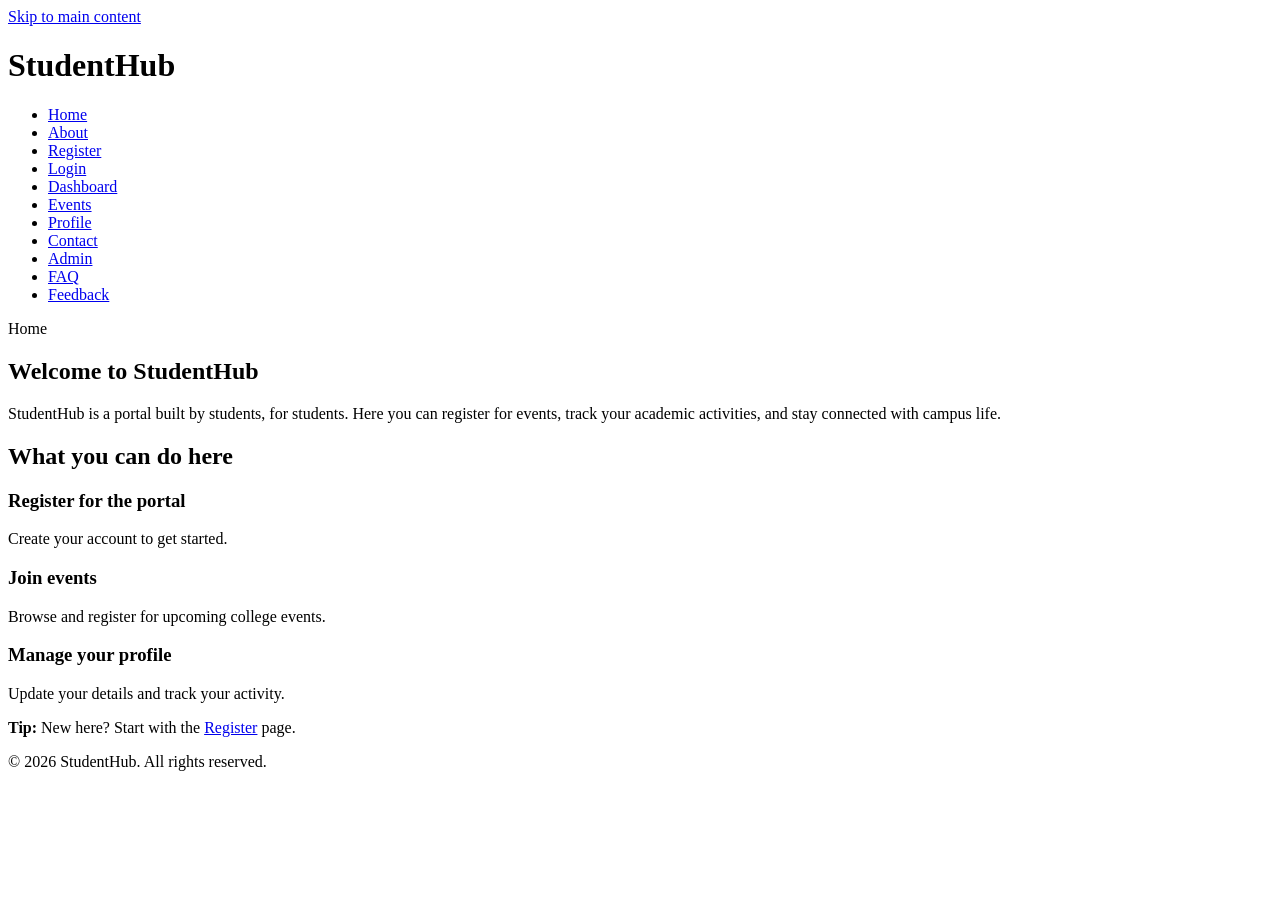
==== index.html @ 0d880f9d "Initial commit" ====
<!DOCTYPE html>
<html lang="en">
<head>
  <meta charset="UTF-8">
  <meta name="viewport" content="width=device-width, initial-scale=1.0">
  <title>Home - StudentHub</title>
  
</head>
<body>

  <!-- Skip to content link for keyboard/screen reader users -->
  <a href="#main-content" class="skip-link">Skip to main content</a>

  <header>
    <h1>StudentHub</h1>
    <nav aria-label="Main navigation">
      <ul>
        <li><a href="index.html">Home</a></li>
        <li><a href="about.html">About</a></li>
        <li><a href="register.html">Register</a></li>
        <li><a href="login.html">Login</a></li>
        <li><a href="dashboard.html">Dashboard</a></li>
        <li><a href="events.html">Events</a></li>
        <li><a href="profile.html">Profile</a></li>
        <li><a href="contact.html">Contact</a></li>
        <li><a href="admin.html">Admin</a></li>
        <li><a href="faq.html">FAQ</a></li>
        <li><a href="feedback.html">Feedback</a></li>
      </ul>
    </nav>
  </header>

  <nav class="breadcrumb" aria-label="Breadcrumb">
    Home
  </nav>

  <main id="main-content">
    <section>
      <h2>Welcome to StudentHub</h2>
      <p>StudentHub is a portal built by students, for students. Here you can register for
        events, track your academic activities, and stay connected with campus life.</p>
    </section>

    <section aria-labelledby="features-heading">
      <h2 id="features-heading">What you can do here</h2>
      <article>
        <h3>Register for the portal</h3>
        <p>Create your account to get started.</p>
      </article>
      <article>
        <h3>Join events</h3>
        <p>Browse and register for upcoming college events.</p>
      </article>
      <article>
        <h3>Manage your profile</h3>
        <p>Update your details and track your activity.</p>
      </article>
    </section>

    <aside aria-label="Quick tip">
      <p><strong>Tip:</strong> New here? Start with the <a href="register.html">Register</a> page.</p>
    </aside>
  </main>

  <footer>
    <p>&copy; 2026 StudentHub. All rights reserved.</p>
  </footer>

</body>
</html>
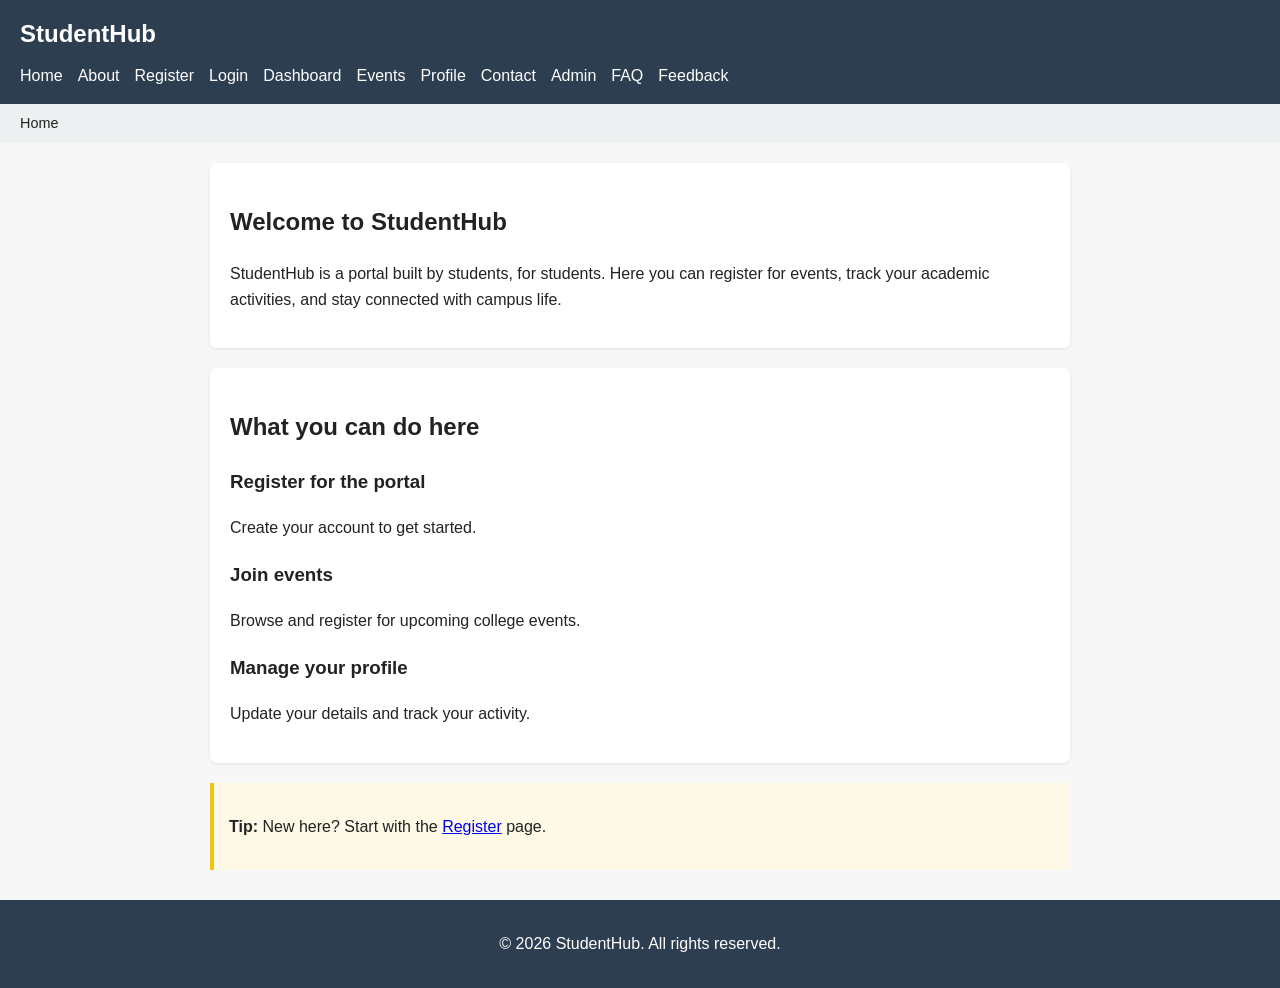
==== commit ae98670c: "css added" ====
--- a/index.html
+++ b/index.html
@@ -4,7 +4,7 @@
   <meta charset="UTF-8">
   <meta name="viewport" content="width=device-width, initial-scale=1.0">
   <title>Home - StudentHub</title>
-  
+  <link rel="stylesheet" href="style.css">
 </head>
 <body>
 
--- a/style.css
+++ b/style.css
@@ -0,0 +1,145 @@
+/* Simple shared styling for StudentHub */
+
+* {
+  box-sizing: border-box;
+}
+
+body {
+  font-family: Arial, Helvetica, sans-serif;
+  margin: 0;
+  padding: 0;
+  line-height: 1.6;
+  color: #222;
+  background-color: #f7f7f7;
+}
+
+/* Skip to content link - hidden until focused (accessibility) */
+.skip-link {
+  position: absolute;
+  left: -999px;
+  top: 0;
+  background: #000;
+  color: #fff;
+  padding: 8px 16px;
+  z-index: 100;
+}
+
+.skip-link:focus {
+  left: 0;
+}
+
+header {
+  background-color: #2c3e50;
+  color: #fff;
+  padding: 15px 20px;
+}
+
+header h1 {
+  margin: 0 0 10px 0;
+  font-size: 1.5rem;
+}
+
+nav ul {
+  list-style: none;
+  display: flex;
+  flex-wrap: wrap;
+  gap: 15px;
+  margin: 0;
+  padding: 0;
+}
+
+nav a {
+  color: #fff;
+  text-decoration: none;
+}
+
+nav a:hover,
+nav a:focus {
+  text-decoration: underline;
+}
+
+/* Breadcrumb navigation */
+.breadcrumb {
+  background: #ecf0f1;
+  padding: 8px 20px;
+  font-size: 0.9rem;
+}
+
+.breadcrumb a {
+  color: #2c3e50;
+}
+
+main {
+  max-width: 900px;
+  margin: 20px auto;
+  padding: 0 20px;
+}
+
+section {
+  background: #fff;
+  padding: 20px;
+  margin-bottom: 20px;
+  border-radius: 6px;
+  box-shadow: 0 1px 3px rgba(0,0,0,0.1);
+}
+
+aside {
+  background: #fef9e7;
+  padding: 15px;
+  border-left: 4px solid #f1c40f;
+  margin-bottom: 20px;
+}
+
+form label {
+  display: block;
+  margin-top: 10px;
+  font-weight: bold;
+}
+
+form input,
+form textarea,
+form select {
+  width: 100%;
+  padding: 8px;
+  margin-top: 4px;
+  border: 1px solid #ccc;
+  border-radius: 4px;
+}
+
+form button {
+  margin-top: 15px;
+  padding: 10px 20px;
+  background-color: #2c3e50;
+  color: #fff;
+  border: none;
+  border-radius: 4px;
+  cursor: pointer;
+}
+
+table {
+  width: 100%;
+  border-collapse: collapse;
+}
+
+table th,
+table td {
+  border: 1px solid #ccc;
+  padding: 8px;
+  text-align: left;
+}
+
+footer {
+  background-color: #2c3e50;
+  color: #fff;
+  text-align: center;
+  padding: 15px;
+  margin-top: 30px;
+}
+
+/* Keyboard focus visibility - accessibility */
+a:focus,
+button:focus,
+input:focus,
+textarea:focus {
+  outline: 3px solid #f1c40f;
+}
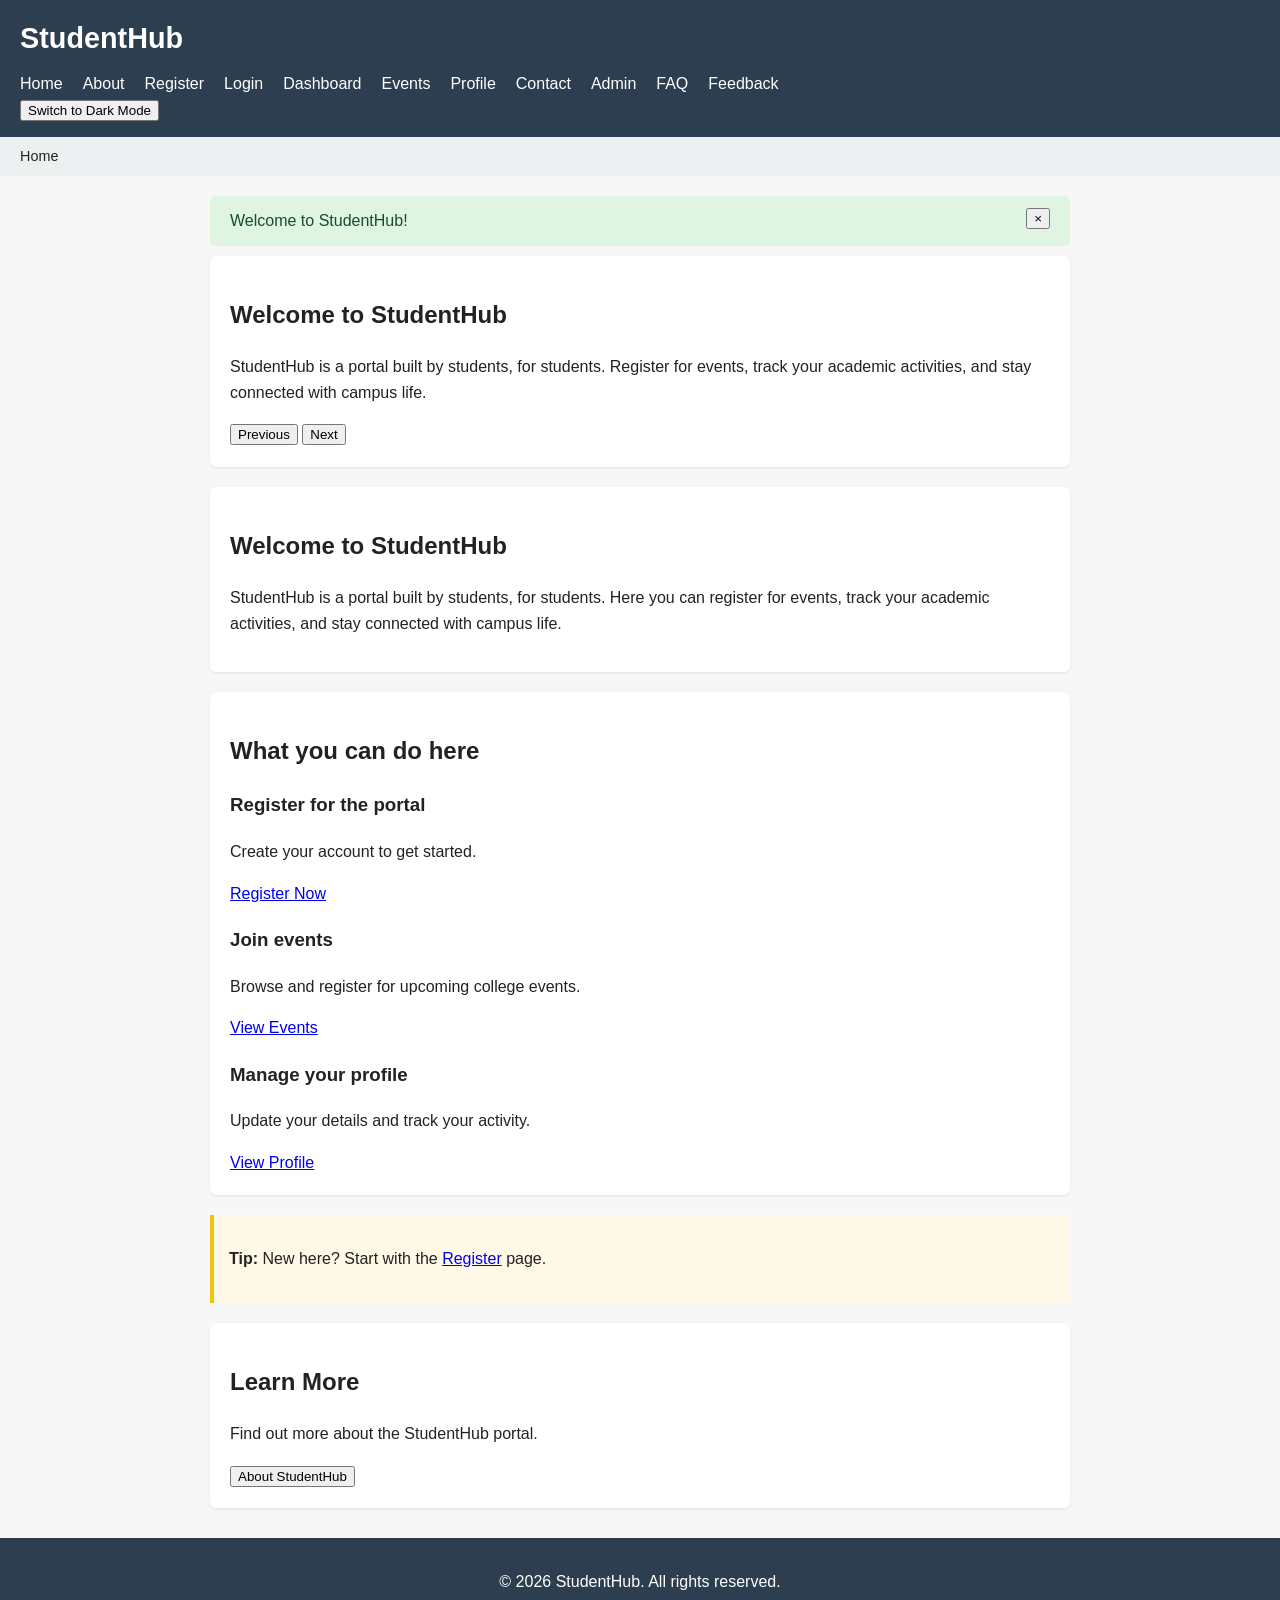
==== commit b6e1203e: "JavaScript DOM Manipulation, Event Handling, and UI Interactivity" ====
--- a/index.html
+++ b/index.html
@@ -1,3 +1,4 @@
+
 <!DOCTYPE html>
 <html lang="en">
 <head>
@@ -8,11 +9,19 @@
 </head>
 <body>
 
-  <!-- Skip to content link for keyboard/screen reader users -->
+  <!-- Skip to content link -->
   <a href="#main-content" class="skip-link">Skip to main content</a>
 
   <header>
     <h1>StudentHub</h1>
+
+    <!-- Hamburger menu -->
+    <button id="menuToggle" class="menu-toggle"
+            type="button" aria-label="Toggle navigation"
+            aria-expanded="false">
+      ☰ Menu
+    </button>
+
     <nav aria-label="Main navigation">
       <ul>
         <li><a href="index.html">Home</a></li>
@@ -28,6 +37,11 @@
         <li><a href="feedback.html">Feedback</a></li>
       </ul>
     </nav>
+
+    <!-- Light/dark theme switcher -->
+    <button id="themeToggle" type="button">
+      Switch to Dark Mode
+    </button>
   </header>
 
   <nav class="breadcrumb" aria-label="Breadcrumb">
@@ -35,36 +49,124 @@
   </nav>
 
   <main id="main-content">
+
+    <!-- Notification banner -->
+    <div id="notification" class="notification"
+         role="status" hidden>
+      Welcome to StudentHub!
+      <button id="closeNotification" type="button"
+              aria-label="Close notification">
+        &times;
+      </button>
+    </div>
+
+    <!-- Content slider -->
+    <section class="slider" aria-label="StudentHub highlights">
+
+      <div class="slide active">
+        <h2>Welcome to StudentHub</h2>
+        <p>
+          StudentHub is a portal built by students, for students.
+          Register for events, track your academic activities,
+          and stay connected with campus life.
+        </p>
+      </div>
+
+      <div class="slide" hidden>
+        <h2>Join College Events</h2>
+        <p>
+          Discover upcoming college events and participate
+          in exciting campus activities.
+        </p>
+        <a href="events.html">Explore Events</a>
+      </div>
+
+      <div class="slide" hidden>
+        <h2>Manage Your Profile</h2>
+        <p>
+          Keep your student information updated and track
+          your activities in one place.
+        </p>
+        <a href="profile.html">View Profile</a>
+      </div>
+
+      <button id="prevSlide" type="button">Previous</button>
+      <button id="nextSlide" type="button">Next</button>
+    </section>
+
+    <!-- Existing home page content -->
     <section>
       <h2>Welcome to StudentHub</h2>
-      <p>StudentHub is a portal built by students, for students. Here you can register for
-        events, track your academic activities, and stay connected with campus life.</p>
+      <p>
+        StudentHub is a portal built by students, for students.
+        Here you can register for events, track your academic
+        activities, and stay connected with campus life.
+      </p>
     </section>
 
     <section aria-labelledby="features-heading">
       <h2 id="features-heading">What you can do here</h2>
+
       <article>
         <h3>Register for the portal</h3>
         <p>Create your account to get started.</p>
+        <a href="register.html">Register Now</a>
       </article>
+
       <article>
         <h3>Join events</h3>
         <p>Browse and register for upcoming college events.</p>
+        <a href="events.html">View Events</a>
       </article>
+
       <article>
         <h3>Manage your profile</h3>
         <p>Update your details and track your activity.</p>
+        <a href="profile.html">View Profile</a>
       </article>
     </section>
 
+    <!-- Existing quick tip -->
     <aside aria-label="Quick tip">
-      <p><strong>Tip:</strong> New here? Start with the <a href="register.html">Register</a> page.</p>
+      <p>
+        <strong>Tip:</strong> New here? Start with the
+        <a href="register.html">Register</a> page.
+      </p>
     </aside>
+
+    <!-- Modal popup -->
+    <section>
+      <h2>Learn More</h2>
+      <p>Find out more about the StudentHub portal.</p>
+      <button id="openModal" type="button">
+        About StudentHub
+      </button>
+    </section>
+
+    <div id="modal" class="modal" hidden>
+      <div class="modal-content" role="dialog"
+           aria-modal="true" aria-labelledby="modalTitle">
+
+        <button id="closeModal" type="button"
+                aria-label="Close popup">
+          &times;
+        </button>
+
+        <h2 id="modalTitle">About StudentHub</h2>
+        <p>
+          StudentHub helps students explore college events,
+          manage their profiles, and stay connected with
+          campus activities.
+        </p>
+      </div>
+    </div>
+
   </main>
 
   <footer>
     <p>&copy; 2026 StudentHub. All rights reserved.</p>
   </footer>
 
+  <script src="script.js"></script>
 </body>
 </html>
--- a/style.css
+++ b/style.css
@@ -143,3 +143,231 @@
 textarea:focus {
   outline: 3px solid #f1c40f;
 }
+
+/* Practical 3: Responsive UI Design */
+
+/* Responsive layout for dashboard and content cards */
+.dashboard-grid,
+.card-grid {
+  display: grid;
+  grid-template-columns: 1fr;
+  gap: 20px;
+}
+
+/* Make images responsive */
+img {
+  max-width: 100%;
+  height: auto;
+}
+
+/* Prevent tables from overflowing */
+table {
+  display: block;
+  max-width: 100%;
+  overflow-x: auto;
+}
+
+/* Tablet screens */
+@media (min-width: 600px) {
+  main {
+    padding: 0 25px;
+  }
+
+  .dashboard-grid,
+  .card-grid {
+    grid-template-columns: repeat(2, 1fr);
+  }
+
+  header h1 {
+    font-size: 1.8rem;
+  }
+}
+
+/* Desktop screens */
+@media (min-width: 900px) {
+  .dashboard-grid,
+  .card-grid {
+    grid-template-columns: repeat(3, 1fr);
+  }
+
+  main {
+    max-width: 1100px;
+  }
+
+  nav ul {
+    gap: 20px;
+  }
+}
+
+/* Practical 4: JavaScript interactivity */
+
+[hidden] {
+  display: none !important;
+}
+
+.menu-toggle {
+  display: none;
+}
+
+.notification {
+  background: #dff5e1;
+  color: #174d25;
+  padding: 12px 20px;
+  margin: 10px 0;
+  border-radius: 5px;
+}
+
+.notification button {
+  float: right;
+  cursor: pointer;
+}
+
+.slider {
+  background: #fff;
+  padding: 20px;
+  margin-bottom: 20px;
+  border-radius: 6px;
+}
+
+.slide {
+  min-height: 100px;
+}
+
+button {
+  cursor: pointer;
+}
+
+.faq-question {
+  width: 100%;
+  padding: 12px;
+  margin-top: 8px;
+  text-align: left;
+  font-weight: bold;
+  background: #ecf0f1;
+  color: #222;
+  border: 1px solid #ccc;
+  border-radius: 4px;
+}
+
+.faq-answer {
+  padding: 10px 15px;
+}
+
+.modal {
+  position: fixed;
+  inset: 0;
+  z-index: 1000;
+  background: rgba(0, 0, 0, 0.6);
+  display: flex;
+  align-items: center;
+  justify-content: center;
+  padding: 20px;
+}
+
+.modal-content {
+  background: #fff;
+  color: #222;
+  width: 100%;
+  max-width: 450px;
+  padding: 25px;
+  border-radius: 8px;
+}
+
+#closeModal {
+  float: right;
+}
+
+body.dark-mode {
+  background: #181818;
+  color: #f1f1f1;
+}
+
+body.dark-mode section,
+body.dark-mode .slider,
+body.dark-mode .modal-content {
+  background: #292929;
+  color: #f1f1f1;
+}
+
+body.dark-mode .faq-question {
+  background: #383838;
+  color: #fff;
+  border-color: #666;
+}
+
+body.dark-mode .breadcrumb {
+  background: #333;
+  color: #fff;
+}
+
+@media (max-width: 599px) {
+  .menu-toggle {
+    display: inline-block;
+    margin: 8px 0;
+    padding: 8px 12px;
+  }
+
+  header nav ul {
+    display: none;
+    flex-direction: column;
+    gap: 10px;
+  }
+
+  header nav ul.menu-open {
+    display: flex;
+  }
+}
+/* Practical 4: Dark mode */
+body.dark-mode {
+  background-color: #181818;
+  color: #f1f1f1;
+}
+
+body.dark-mode header,
+body.dark-mode footer {
+  background-color: #111827;
+  color: #ffffff;
+}
+
+body.dark-mode main section,
+body.dark-mode .slider,
+body.dark-mode .modal-content {
+  background-color: #292929;
+  color: #f1f1f1;
+}
+
+body.dark-mode .breadcrumb {
+  background-color: #333333;
+  color: #ffffff;
+}
+
+body.dark-mode .faq-question {
+  background-color: #383838;
+  color: #ffffff;
+  border-color: #666666;
+}
+
+body.dark-mode a {
+  color: #8ecbff;
+}
+/* Keep the FAQ content properly aligned */
+main {
+  width: 100%;
+  max-width: 900px;
+  margin: 20px auto;
+  padding: 0 20px;
+}
+
+main > section {
+  width: 100%;
+  margin-left: 0;
+}
+
+.faq-item {
+  width: 100%;
+}
+
+.faq-question {
+  display: block;
+  width: 100%;
+}
